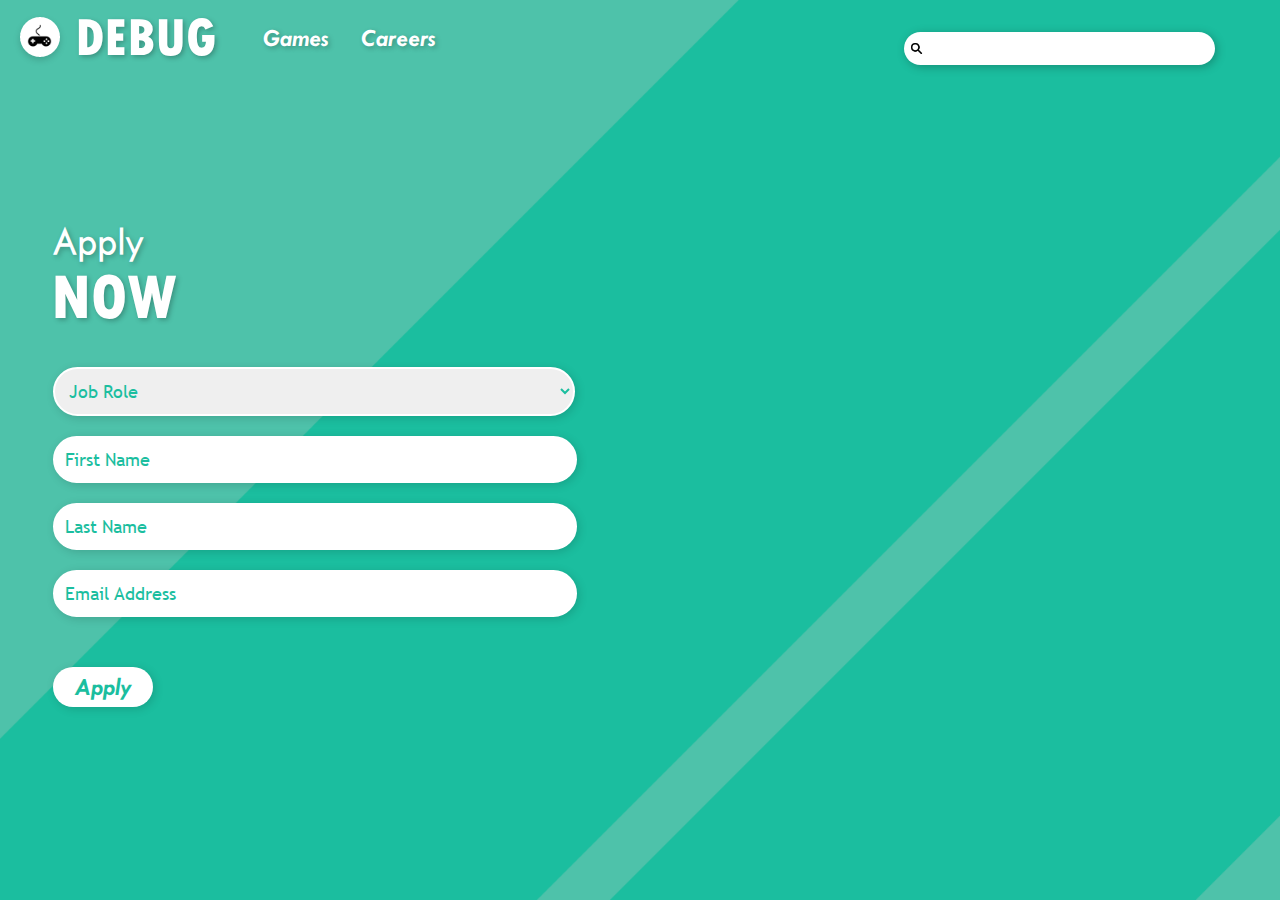
==== apply.html @ 8272c9c2 "added apply page" ====
<!DOCTYPE html>

<html lang="en">
    <head> 
        <meta charset="UTF-8">
        <title>DEBUG Games</title>
        <meta name="description" content="This is the website for DEBUG Games!">
        <meta name="viewport" content="width=device-width, initial-scale=1">
        <link rel="stylesheet" href="styles.css">
    </head>

    <body>
        <div id="logo">
            <img src="./Images/debug_icon.png" alt="DEBUG Games' logo. A white circle background with a black video-game controller.">
        </div>
        <div id="header">
            <a href="#">DEBUG</a>
        </div>
        <div id="topnav">
            <ul>
                <li><a href="#">Games</a></li>
                <li><a href="#">Careers</a></li>     
            </ul>
        </div>  
        <div id="search-bar">
            <input type="text" placeholder="">
        </div>
        <div id="main-text">
            <h3>Apply</h3>
            <div>
                <h1 class="horizontal-align">NOW</h1>
            </div>
            <form>  
                <select>  
                    <option disabled hidden selected>Job Role</option>
                    <option value="Programmer">Programmer</option>  
                    <option value="Designer">Designer</option>  
                    <option value="Tester">Tester</option> 
                </select><br>
                <input type="text" placeholder="First Name"><br>
                <input type="text" placeholder="Last Name"><br>
                <input type="text" placeholder="Email Address"><br>
            </form> 
            <a href="#"><button type="button">Apply</button></a>
        </div>
    </body>
</html>
---- styles.css ----
@font-face {
    font-family: "TW Cen MT Bold Italic";
    src: url(./Fonts/Twentieth\ Century\ MT\ Bold\ Italic.ttf);
}

@font-face {
    font-family: "TW Cen MT Extra Bold Condensed";
    src: url(./Fonts/Twentieth\ Century\ MT\ Extra\ Bold\ Condensed.ttf);
}

@font-face {
    font-family: "TW Cen MT Medium Italic";
    src: url(./Fonts/Twentieth\ Century\ MT\ Medium\ Italic.ttf);
}

@font-face {
    font-family: "TW Cen MT Light";
    src: url(./Fonts/Twentieth\ Century\ MT\ Light.ttf);
}

@font-face {
    font-family: "Trebuchet MS";
    src: url(./Fonts/trebuc.ttf);
}

body { 
    /* Sets the background of the page to an image. */
    background-image: url(./Images/background_image.png);
    /* Makes image responsive */
    background-size: cover;
    background-position: center center;
    background-attachment: fixed;
}

/* LOGO */
#logo {
    float: left;
}   

#logo img {
    padding: 3px;
}

/* DEBUG HEADER */
#header {
    float: left;
    padding-left: 0.2%;
}   

#header a {
    font-family: "TW Cen MT Extra Bold Condensed";
    font-size: 55px;
    display: block;
    color: white;
    text-align: center;
    padding-top: 1%;
    text-decoration: none;
    /* Shadow opacity controlled by alpha component of rgba */
    text-shadow: 2px 2px 5px rgba(0, 0, 0, 0.25);
}

/* NAV BAR */
#topnav {
    float: left;
    padding-left: 2.5%;
}   

#topnav ul {
    list-style-type: none;
    margin: 0;
    padding: 0;
    overflow: hidden;
}   

#topnav li {
    float: left;
}   

#topnav li a {
    font-family: "TW Cen MT Bold Italic";
    font-size: 25px;
    display: block;
    color: white;
    text-align: center;
    padding: 17px 16px;
    text-decoration: none;
    /* Shadow opacity controlled by alpha component of rgba */
    text-shadow: 2px 2px 5px rgba(0, 0, 0, 0.25);
}   

#topnav li a:hover {
    display: block;
    background-color: #1BBE9F;
}

/* SEARCH BAR */
#search-bar {
    position:fixed;
    margin-top: 1.1%;
    margin-left: 70%;
    float: right;
}   

#search-bar input {
    width: 130%;
    border: none;
    border-right: none;
    padding: 5px;
    border-radius: 25px;
    outline: none;
    color: white;
    padding-left: 30px;
    background: url(./Images/search_icon.png) no-repeat left, white;
    background-position: 5px ;
    background-size: 15px;
    /* Shadow opacity controlled by alpha component of rgba */
    box-shadow: 2px 2px 10px rgba(0, 0, 0, 0.25);
}

/* MAIN INDEX PAGE TEXT */
#main-text {
    position: absolute;
    float: left;
    top: 20%;
    margin-left: 3.5%;
}

#main-text div {
    margin-top: -85px;
    margin-bottom: -60px;
}

#main-text div h2 {
    padding-left: 15px;
}

#main-text div h1 {
    margin-left: -2px;
}

#main-text button {
    font-family: "TW Cen MT Bold Italic";
    font-size: 25px;
    color: #1BBE9F;
    margin-right: 0.6%;
    margin-top: 15px;
    background-color: white;
    border-radius: 25px;
    border: #1BBE9F;
    position: relative;
    top: 6%;
    height: 40px;
    width: 100px;
    box-shadow: 2px 2px 10px rgba(0, 0, 0, 0.15);
}

/* Horizontally aligns items */
.horizontal-align {
    display: inline-block;
}

h1 {
    font-family: "TW Cen MT Extra Bold Condensed";
    font-size: 65px;
    color: white;
    text-shadow: 2px 2px 5px rgba(0, 0, 0, 0.25);
}

h2 {
    font-family: "TW Cen MT Medium Italic";
    font-size: 65px;
    color: white;
    text-shadow: 2px 2px 5px rgba(0, 0, 0, 0.25);
}

h3 {
    font-family: "TW Cen MT Light";
    font-size: 40px;
    color: white;
    text-shadow: 2px 2px 5px rgba(0, 0, 0, 0.25);
}

h4 {
    font-family: "Trebuchet MS";
    font-size: 25px;
    color: white;
    text-shadow: 2px 2px 5px rgba(0, 0, 0, 0.25);
}
  
p {
    font-family: "Trebuchet MS";
    font-size: 18px;
    color: white;
    text-shadow: 2px 2px 5px rgba(0, 0, 0, 0.25);
}

form {
    margin-top: 40px;
    margin-bottom: 25px;
}

label {
    margin-right: 15px;
    font-family: "Trebuchet MS";
    font-size: 18px;
    color: white;
    text-shadow: 2px 2px 5px rgba(0, 0, 0, 0.25);
}

select {
    padding: 10px;
    margin: 10px 0;
    border: 2px solid white;
    border-radius: 25px;
    font-family: "Trebuchet MS";
    font-size: 18px;
    color: #1BBE9F;
    box-shadow: 2px 2px 10px rgba(0, 0, 0, 0.15);
    width: 522px;
}

input {
    padding: 10px;
    margin: 10px 0;
    border: 2px solid white;
    border-radius: 25px;
    font-family: "Trebuchet MS";
    font-size: 18px;
    color: #1BBE9F;
    box-shadow: 2px 2px 10px rgba(0, 0, 0, 0.15);
    width: 500px;
}

input[type="text"]::placeholder {
    color: #1BBE9F;
}
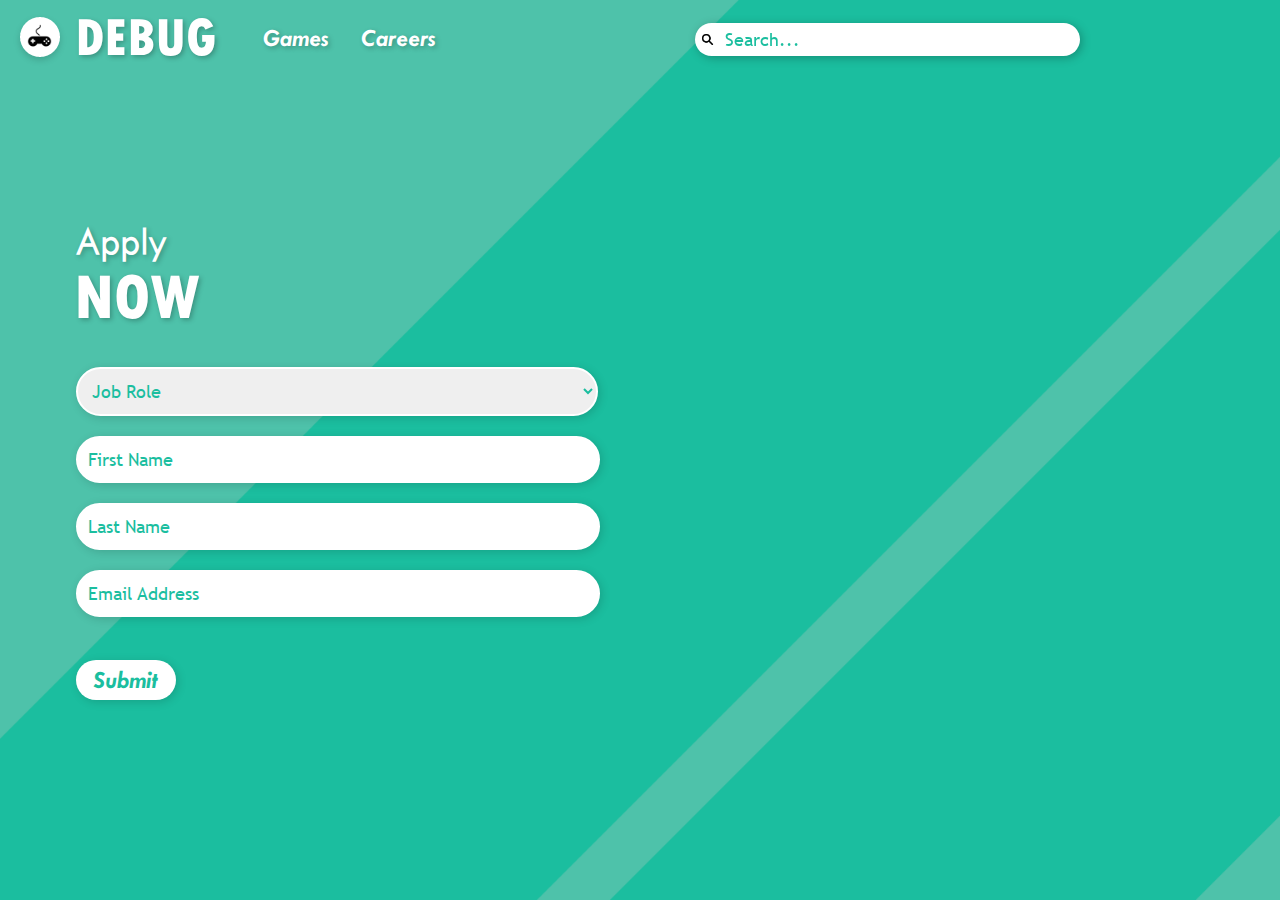
==== commit 40790cdb: "refactored form validation script" ====
--- a/apply.html
+++ b/apply.html
@@ -3,10 +3,36 @@
 <html lang="en">
     <head> 
         <meta charset="UTF-8">
-        <title>DEBUG Games</title>
+        <title>Apply</title>
         <meta name="description" content="This is the website for DEBUG Games!">
         <meta name="viewport" content="width=device-width, initial-scale=1">
         <link rel="stylesheet" href="styles.css">
+        <!--<script>
+            function validateForm() {
+                var x = document.forms["applicationForm"]["jobRole"].value;
+                if (x == "") {
+                    alert("Job Role must be selected.");
+                    return false;
+                }
+                var x = document.forms["applicationForm"]["fname"].value;
+                if (x == "") {
+                    alert("First name must be filled out.");
+                    return false;
+                }
+                var x = document.forms["applicationForm"]["lname"].value;
+                if (x == "") {
+                    alert("Last name must be filled out.");
+                    return false;
+                }
+                var x = document.forms["applicationForm"]["email"].value;
+                if (x == "") {
+                    alert("Email must be filled out.");
+                    return false;
+                }
+                return true;
+            }
+        </script>-->
+        <script src="validateform.js"></script>
     </head>
 
     <body>
@@ -14,34 +40,43 @@
             <img src="./Images/debug_icon.png" alt="DEBUG Games' logo. A white circle background with a black video-game controller.">
         </div>
         <div id="header">
-            <a href="#">DEBUG</a>
+            <a href="index.html">DEBUG</a>
         </div>
         <div id="topnav">
             <ul>
-                <li><a href="#">Games</a></li>
-                <li><a href="#">Careers</a></li>     
+                <li><a href="games.html">Games</a></li>
+                <li><a href="careers.html">Careers</a></li>     
             </ul>
         </div>  
         <div id="search-bar">
-            <input type="text" placeholder="">
+            <input id="search-bar-input" onkeyup="searchBar()" type="text" name="search" placeholder="Search...">
+            <ol id="search-results">
+                <li class="search-bar-option"><a href="index.html">Index</a></li>
+                <li class="search-bar-option"><a href="games.html">Browse Games</a></li>
+                <li class="search-bar-option"><a href="cities_skylines.html">Cities: Skylines</a></li>
+                <li class="search-bar-option"><a href="careers.html">Browse Careers</a></li>
+                <li class="search-bar-option"><a href="apply.html">Apply For a Job</a></li>
+            </ol>
+            </div>
+            <script src="search.js"></script>
         </div>
         <div id="main-text">
             <h3>Apply</h3>
             <div>
                 <h1 class="horizontal-align">NOW</h1>
             </div>
-            <form>  
-                <select>  
+            <form id="application-form" name="applicationForm" action="/action_page.php" onsubmit="return validateForm()" method="post">  
+                <select name="Job role">  
                     <option disabled hidden selected>Job Role</option>
                     <option value="Programmer">Programmer</option>  
                     <option value="Designer">Designer</option>  
                     <option value="Tester">Tester</option> 
                 </select><br>
-                <input type="text" placeholder="First Name"><br>
-                <input type="text" placeholder="Last Name"><br>
-                <input type="text" placeholder="Email Address"><br>
+                <input type="text" placeholder="First Name" name="First name"><br>
+                <input type="text" placeholder="Last Name" name="Last name"><br>
+                <input type="text" placeholder="Email Address" name="Email"><br><br>
+                <input type="submit" value="Submit"></input>
             </form> 
-            <a href="#"><button type="button">Apply</button></a>
         </div>
     </body>
 </html>--- a/styles.css
+++ b/styles.css
@@ -95,20 +95,20 @@
 
 /* SEARCH BAR */
 #search-bar {
-    position:fixed;
-    margin-top: 1.1%;
-    margin-left: 70%;
     float: right;
 }   
 
 #search-bar input {
-    width: 130%;
+    position: fixed;
+    right: 200px;
+    top: 13px;
+    width: 350px;
     border: none;
     border-right: none;
     padding: 5px;
     border-radius: 25px;
     outline: none;
-    color: white;
+    color: #1BBE9F;
     padding-left: 30px;
     background: url(./Images/search_icon.png) no-repeat left, white;
     background-position: 5px ;
@@ -117,12 +117,79 @@
     box-shadow: 2px 2px 10px rgba(0, 0, 0, 0.25);
 }
 
+.search-bar-option {
+    list-style: none;
+    display: none;
+    margin-right: 0.6%;
+    margin-top: 10px;
+    display: block;
+    width: 350px;
+    border: none;
+    border-right: none;
+    padding: 5px;
+    border-radius: 25px;
+    padding-left: 30px;
+    background-color: white;
+    /* Shadow opacity controlled by alpha component of rgba */
+    box-shadow: 2px 2px 10px rgba(0, 0, 0, 0.25);
+}
+
+.search-bar-option a {
+    text-decoration: none;
+    font-family: "TW Cen MT Bold Italic";
+    font-size: 18px;
+    color: #1BBE9F;
+
+}
+
+.search-bar-option a:hover {
+    text-decoration: underline;
+}
+
+.search-bar-option a:active {
+    color: #4EC2AA;
+}
+
+#search-results {
+    position: fixed;
+    right: 200px;
+    top: 60px;
+    z-index: 10;
+}
+
+#search-results ol {
+    list-style: none;
+    margin-top: 5px;
+}
+
+#search-results li {
+    display: none;
+}
+
+#search-bar button {
+    font-family: "TW Cen MT Bold Italic";
+    font-size: 21px;
+    color: #1BBE9F;
+    margin-right: 0.6%;
+    margin-top: 15px;
+    background-color: white;
+    border-radius: 25px;
+    position: fixed;
+    right: 70px;
+    top: 8px;
+    width: 350px;
+    border: none;
+    height: 31.5px;
+    width: 100px;
+    box-shadow: 2px 2px 10px rgba(0, 0, 0, 0.15);
+}
+
 /* MAIN INDEX PAGE TEXT */
 #main-text {
     position: absolute;
     float: left;
-    top: 20%;
-    margin-left: 3.5%;
+    top: 180px;
+    margin-left: 68px;
 }
 
 #main-text div {
@@ -154,6 +221,58 @@
     box-shadow: 2px 2px 10px rgba(0, 0, 0, 0.15);
 }
 
+.row {
+    position: absolute;
+    top: 190px;
+    right: 200px;
+    display: flex;
+    flex-wrap: wrap;
+    justify-content: right;
+    align-items: center;
+    padding: 0 4px;
+    flex-shrink: 0;
+}
+
+.column {
+    width: 350px;
+    padding: 0 8px;
+}
+
+.column img {
+    margin-top: 4px;
+    margin-bottom: 4px;
+    vertical-align: middle;
+    width: 100%;
+    border: 3px solid white;
+    box-shadow: 2px 2px 10px rgba(0, 0, 0, 0.15);
+}
+
+.games-image-container {
+    position: absolute;
+    top: 335px;
+    left: 70px;
+    display: flex;
+    flex-wrap: nowrap;
+    justify-content: left;
+    align-items: center;
+    align-content: flex-start;
+    flex-direction: row;
+    flex-shrink: 0;
+}
+
+.games-image-container div {
+    width: 200px;
+    height: 300px;
+    margin: 8px;
+}
+
+.games-image-container div img {
+    width: 200px;
+    height: 300px;
+    border: 3px solid white;
+    box-shadow: 2px 2px 10px rgba(0, 0, 0, 0.15);
+}
+
 /* Horizontally aligns items */
 .horizontal-align {
     display: inline-block;
@@ -219,7 +338,7 @@
     width: 522px;
 }
 
-input {
+input[type="text"] {
     padding: 10px;
     margin: 10px 0;
     border: 2px solid white;
@@ -235,3 +354,262 @@
     color: #1BBE9F;
 }
 
+input[type="submit"] {
+    font-family: "TW Cen MT Bold Italic";
+    font-size: 25px;
+    color: #1BBE9F;
+    margin-right: 0.6%;
+    margin-top: 15px;
+    background-color: white;
+    border-radius: 25px;
+    border: #1BBE9F;
+    position: relative;
+    top: 6%;
+    height: 40px;
+    width: 100px;
+    box-shadow: 2px 2px 10px rgba(0, 0, 0, 0.15);
+}
+
+/* Re-structures site for mobile devices */
+@media (max-width: 575.98px) { 
+    #search-bar input {
+        width: 90px;
+        right: 25px;
+    }
+
+    #search-bar button {
+        margin-right: 0;
+        text-align: center;
+    }
+
+    #search-results {
+        right: 25px;
+        top: 60px;
+        z-index: 10;
+    }
+
+    .search-bar-option {
+        padding-left: 10px;
+        width: 110px;
+        right: 25px;
+    }
+
+    .search-bar-option a {
+        font-size: 14px;
+    }
+
+    /* NAV BAR */
+    #topnav {
+        float: left;
+        padding-left: 0;
+        position: absolute;
+        top: 60px;
+        left: 5px;
+    }  
+
+    #topnav li a:hover {
+        display: block;
+        background-color: #4EC2AA;
+        text-decoration: underline;
+    }
+
+    .row {
+        display: none;
+    }
+
+    #main-text {
+        margin-left: 13px;
+    }
+
+    #main-text button {
+        font-size: 18px;
+        height: 30px;
+        width: 75px;
+    }
+
+    #main-text div {
+        line-height: 90px;
+
+    }
+
+    #main-text div h2 {
+        padding-left: 15px;
+    }
+    
+    #main-text div h1 {
+        margin-left: -2px;
+    }
+    
+    h1 {
+        font-family: "TW Cen MT Extra Bold Condensed";
+        font-size: 57px;
+        color: white;
+        text-shadow: 2px 2px 5px rgba(0, 0, 0, 0.25);
+    }
+    
+    h2 {
+        font-family: "TW Cen MT Medium Italic";
+        font-size: 57px;
+        color: white;
+        text-shadow: 2px 2px 5px rgba(0, 0, 0, 0.25);
+    }
+    
+    h3 {
+        font-family: "TW Cen MT Light";
+        font-size: 32px;
+        color: white;
+        text-shadow: 2px 2px 5px rgba(0, 0, 0, 0.25);
+    }
+    
+    h4 {
+        font-family: "Trebuchet MS";
+        font-size: 17px;
+        color: white;
+        text-shadow: 2px 2px 5px rgba(0, 0, 0, 0.25);
+    }
+      
+    p {
+        font-family: "Trebuchet MS";
+        font-size: 10px;
+        color: white;
+        text-shadow: 2px 2px 5px rgba(0, 0, 0, 0.25);
+    }
+
+    select {
+        padding: 10px;
+        margin: 10px 0;
+        border: 2px solid white;
+        border-radius: 25px;
+        font-family: "Trebuchet MS";
+        font-size: 12px;
+        color: #1BBE9F;
+        box-shadow: 2px 2px 10px rgba(0, 0, 0, 0.15);
+        width: 322px;
+        height: 40px;
+    }
+    
+    input[type="text"] {
+        padding: 10px;
+        margin: 10px 0;
+        border: 2px solid white;
+        border-radius: 25px;
+        font-family: "Trebuchet MS";
+        font-size: 12px;
+        color: #1BBE9F;
+        box-shadow: 2px 2px 10px rgba(0, 0, 0, 0.15);
+        width: 300px;
+        height: 16px;
+    }
+    
+    input[type="text"]::placeholder {
+        color: #1BBE9F;
+    }
+
+    input[type="submit"] {
+        font-size: 18px;
+        height: 30px;
+        width: 75px;
+    }
+
+    .games-image-container {
+        flex-wrap: wrap;
+        left: 14px;
+        flex-direction: row;
+    }
+
+    .games-image-container div {
+        width: 150px;
+        height: 225px;
+    }
+
+    .games-image-container div img {
+        width: 150px;
+        height: 225px;
+    }
+    
+}
+
+@media (max-width: 1524px) { 
+    .row {
+        position: absolute;
+        top: 283px;
+        right: 200px;
+        display: flex;
+        flex-wrap: wrap;
+        justify-content: right;
+        align-items: center;
+        padding: 0 4px;
+        flex-shrink: 0;
+    }
+    
+    .column {
+        width: 200px;
+        padding: 0 8px;
+    }
+    
+    .column img {
+        margin-top: 4px;
+        margin-bottom: 4px;
+        vertical-align: middle;
+        width: 100%;
+        border: 3px solid white;
+        box-shadow: 2px 2px 10px rgba(0, 0, 0, 0.15);
+    }
+  
+}
+
+@media (max-width: 1238px) { 
+    .row {
+        display: none;
+    }
+
+    .games-image-container {
+        flex-wrap: wrap;
+        left: 14px;
+        flex-direction: row;
+    }
+
+    .games-image-container div {
+        width: 150px;
+        height: 225px;
+    }
+
+    .games-image-container div img {
+        width: 150px;
+        height: 225px;
+    }
+
+    #main-text {
+        margin-left: 13px;
+    }
+}
+
+@media (max-width: 1062px) {
+    #search-bar input {
+        width: 90px;
+        right: 25px;
+    }
+
+    #search-bar button {
+        margin-right: 0;
+        text-align: center;
+    }
+
+    #search-results {
+        right: 25px;
+        top: 60px;
+        z-index: 10;
+    }
+
+    .search-bar-option {
+        padding-left: 10px;
+        width: 110px;
+        right: 25px;
+    }
+
+    .search-bar-option a {
+        font-size: 16px;
+        color: #1BBE9F;
+    
+    }
+}
